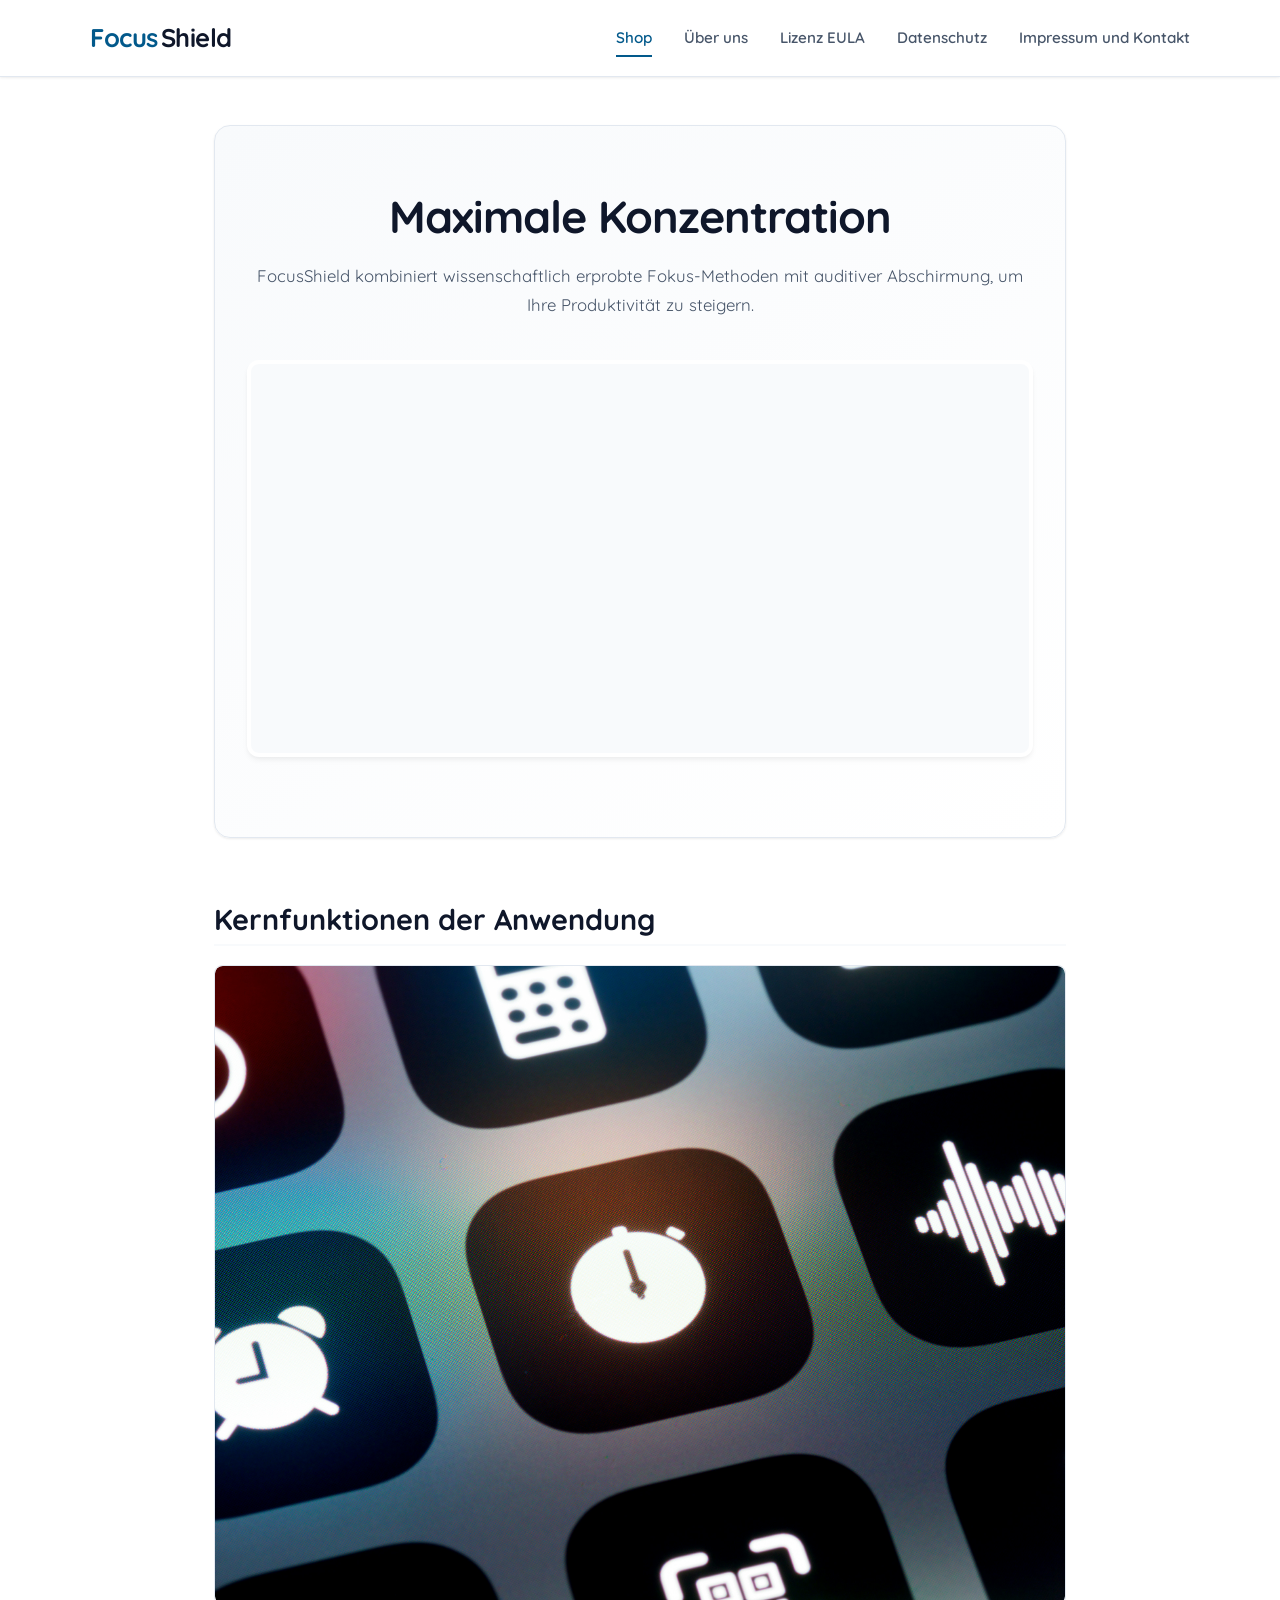
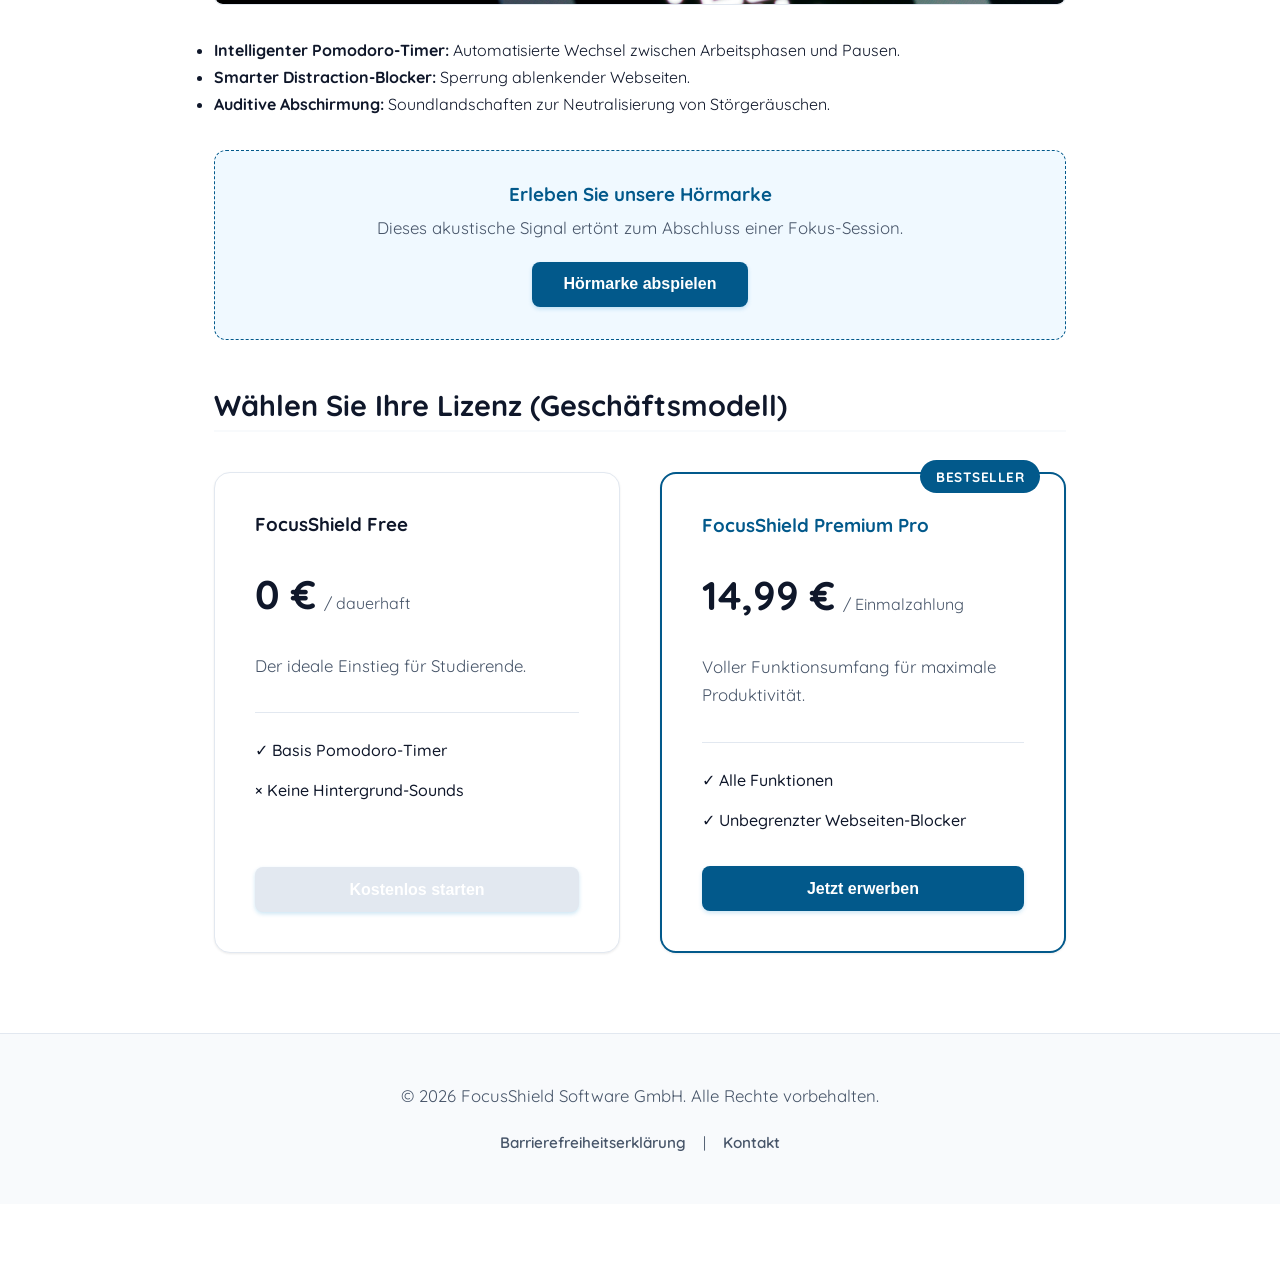
==== index.html @ ff103b46 "Add files via upload" ====
<!DOCTYPE html>
<html lang="de">
<head>
<meta charset="UTF-8">
<meta name="viewport" content="width=device-width, initial-scale=1.0">
<title>Startseite FocusShield Webshop</title>
<link rel="stylesheet" href="style.css">
</head>
<body>
<header role="banner">
    <div class="nav-container">
        <div class="logo">
            <a href="index.html" aria-label="FocusShield Startseite"><span>Focus</span>Shield</a>
        </div>
        <nav role="navigation" aria-label="Hauptnavigation">
            <ul>
                <li><a href="index.html" class="active">Shop</a></li>
                <li><a href="about.html" >Über uns</a></li>
                <li><a href="lizenz.html" >Lizenz EULA</a></li>
                <li><a href="datenschutz.html" >Datenschutz</a></li>
                <li><a href="impressum.html" >Impressum und Kontakt</a></li>
            </ul>
        </nav>
    </div>
</header>
<main id="main-content" role="main">
    <section class="hero">
<h1>Maximale Konzentration</h1>
<p>FocusShield kombiniert wissenschaftlich erprobte Fokus-Methoden mit auditiver Abschirmung, um Ihre Produktivität zu steigern.</p>
<!--Aufgabe 2-->
<div class="media-container">
    <video autoplay loop muted playsinline aria-label="Demonstrationsvideo: Fokus Hintergrund">
        <source src="344380_tiny.mp4" type="video/mp4">
    </video>
</div>
</section>

<section id="features">
<h2>Kernfunktionen der Anwendung</h2>
<ul>
    <div style="margin-bottom: 2rem; border-radius: 8px; overflow: hidden; border: 1px solid var(--border-color);">
        <img src="brett-jordan-0rXUP7Tg7nQ-unsplash.jpg" alt="Nahaufnahme eines Smartphone-Displays mit einem Timer-Icon" style="width: 100%; height: auto; display: block;">
    </div>
    <li><strong>Intelligenter Pomodoro-Timer:</strong> Automatisierte Wechsel zwischen Arbeitsphasen und Pausen.</li>
    <li><strong>Smarter Distraction-Blocker:</strong> Sperrung ablenkender Webseiten.</li>
    <li><strong>Auditive Abschirmung:</strong> Soundlandschaften zur Neutralisierung von Störgeräuschen.</li>
</ul>

<!-- Aufgabe 2 und 3 Demonstration der Hörmarke -->
<div class="interactive-box">
    <h3>Erleben Sie unsere Hörmarke</h3>
    <p>Dieses akustische Signal ertönt zum Abschluss einer Fokus-Session.</p>
    <button class="btn" onclick="document.getElementById('brand-sound').play()">Hörmarke abspielen</button>
    <audio id="brand-sound" preload="auto">
        <source src="https://actions.google.com/sounds/v1/alarms/digital_watch_alarm_long.ogg" type="audio/ogg">
    </audio>
</div>
</section>

<section id="shop">
<h2>Wählen Sie Ihre Lizenz (Geschäftsmodell)</h2>
<div class="shop-grid">
    <div class="card">
        <div>
            <h3>FocusShield Free</h3>
            <div class="price">0 € <span style="font-size:1rem; font-weight:normal; color:var(--text-muted);">/ dauerhaft</span></div>
            <p>Der ideale Einstieg für Studierende.</p>
            <ul class="features-list">
                <li>&check; Basis Pomodoro-Timer</li>
                <li>&times; Keine Hintergrund-Sounds</li>
            </ul>
        </div>
        <button class="btn" style="background-color: var(--border-color);" onclick="alert('Basisversion geladen!')">Kostenlos starten</button>
    </div>

    <div class="card featured">
        <div>
            <h3 style="color:var(--primary);">FocusShield Premium Pro</h3>
            <div class="price">14,99 € <span style="font-size:1rem; font-weight:normal; color:var(--text-muted);">/ Einmalzahlung</span></div>
            <p>Voller Funktionsumfang für maximale Produktivität.</p>
            <ul class="features-list">
                <li>&check; Alle Funktionen</li>
                <li>&check; Unbegrenzter Webseiten-Blocker</li>
            </ul>
        </div>
        <button class="btn" onclick="alert('Kaufprozess simuliert!')">Jetzt erwerben</button>
    </div>
</div>
</section>
</main>
<footer role="contentinfo">
    <p>&copy; 2026 FocusShield Software GmbH. Alle Rechte vorbehalten.</p>
    <nav aria-label="Fußzeilen-Navigation">
        <a href="barrierefreiheit.html" >Barrierefreiheitserklärung</a> | 
        <a href="impressum.html">Kontakt</a>
    </nav>
</footer>
</body>
</html>
---- style.css ----
/* FocusShield Webshop Stylesheet - WCAG 2.2 AA Compliant Palette (Light Mode - Polished) */
@import url('https://fonts.googleapis.com/css2?family=Quicksand:wght@400;500;600;700&display=swap');

:root {
    --bg-color: #ffffff;
    --card-bg: #f8fafc;
    --text-color: #0f172a;
    --text-muted: #475569;
    --primary: #02598b;    
    --primary-hover: #013f63;
    --border-color: #e2e8f0;
    --focus-ring: #0ea5e9;
    --shadow-sm: 0 1px 3px rgba(0,0,0,0.05), 0 1px 2px rgba(0,0,0,0.03);
    --shadow-md: 0 4px 6px -1px rgba(0,0,0,0.05), 0 2px 4px -1px rgba(0,0,0,0.03);
}

* {
    box-sizing: border-box;
    margin: 0;
    padding: 0;
}

body {
    font-family: 'Quicksand', system-ui, -apple-system, sans-serif;
    background-color: var(--bg-color);
    color: var(--text-color);
    line-height: 1.7;
    padding-bottom: 4rem;
    -webkit-font-smoothing: antialiased;
}

input:focus, select:focus, textarea:focus, button:focus, a:focus {
    outline: 3px solid var(--focus-ring);
    outline-offset: 3px;
    border-radius: 4px;
}

header {
    background-color: rgba(255, 255, 255, 0.95);
    backdrop-filter: blur(8px);
    border-bottom: 1px solid var(--border-color);
    padding: 1rem 2rem;
    position: sticky;
    top: 0;
    z-index: 100;
    box-shadow: var(--shadow-sm);
}

.nav-container {
    max-width: 1100px;
    margin: 0 auto;
    display: flex;
    justify-content: space-between;
    align-items: center;
}

.logo a {
    font-size: 1.6rem;
    font-weight: 700;
    color: var(--text-color);
    text-decoration: none;
    display: flex;
    align-items: center;
    gap: 0.2rem;
    letter-spacing: -0.5px;
}

.logo span { color: var(--primary); }

nav ul {
    display: flex;
    list-style: none;
    gap: 2rem;
}

nav a {
    color: var(--text-muted);
    text-decoration: none;
    font-weight: 600;
    font-size: 0.95rem;
    padding: 0.5rem 0;
    transition: color 0.3s ease, border-color 0.3s ease;
    border-bottom: 2px solid transparent;
}

nav a:hover, nav a.active {
    color: var(--primary);
    border-bottom: 2px solid var(--primary);
}

main {
    max-width: 900px;
    margin: 3rem auto;
    padding: 0 1.5rem;
}

h1, h2, h3 {
    margin-bottom: 1.2rem;
    font-weight: 700;
    color: var(--text-color);
    line-height: 1.2;
}

h1 { font-size: 2.8rem; letter-spacing: -1px; }
h2 {
    font-size: 1.8rem;
    margin-top: 3rem;
    padding-bottom: 0.5rem;
    border-bottom: 2px solid var(--card-bg);
}
p { margin-bottom: 1.2rem; color: var(--text-muted); font-size: 1.05rem; }

.hero {
    text-align: center;
    padding: 4rem 2rem;
    background: linear-gradient(145deg, var(--card-bg) 0%, #ffffff 100%);
    border-radius: 16px;
    margin-bottom: 4rem;
    border: 1px solid var(--border-color);
    box-shadow: var(--shadow-sm);
}

.media-container {
    margin: 2.5rem auto 1rem;
    max-width: 800px;
    border-radius: 12px;
    overflow: hidden;
    border: 4px solid #ffffff;
    box-shadow: var(--shadow-md);
    background-color: var(--card-bg);
}
video, img { width: 100%; display: block; border-radius: 8px; }

.interactive-box {
    background-color: #f0f9ff;
    padding: 2rem;
    border-radius: 12px;
    border: 1px dashed var(--primary);
    margin: 2rem 0;
    text-align: center;
}
.interactive-box h3 { color: var(--primary); margin-bottom: 0.5rem; }

button.btn, .btn {
    background-color: var(--primary);
    color: #ffffff;
    border: none;
    padding: 0.85rem 2rem;
    font-size: 1rem;
    font-weight: 700;
    border-radius: 8px;
    cursor: pointer;
    transition: all 0.2s ease;
    display: inline-block;
    text-decoration: none;
    box-shadow: 0 2px 4px rgba(2, 132, 199, 0.2);
}
button.btn:hover, .btn:hover {
    background-color: var(--primary-hover);
    transform: translateY(-2px);
    box-shadow: 0 4px 6px rgba(2, 132, 199, 0.3);
}

.shop-grid {
    display: grid;
    grid-template-columns: repeat(auto-fit, minmax(320px, 1fr));
    gap: 2.5rem;
    margin-top: 2.5rem;
}

.card {
    background-color: #ffffff;
    border: 1px solid var(--border-color);
    border-radius: 16px;
    padding: 2.5rem;
    display: flex;
    flex-direction: column;
    justify-content: space-between;
    transition: transform 0.3s ease, box-shadow 0.3s ease;
    box-shadow: var(--shadow-sm);
}

.card:hover {
    transform: translateY(-5px);
    box-shadow: var(--shadow-md);
}

.card.featured {
    border-color: var(--primary);
    border-width: 2px;
    position: relative;
}

.card.featured::before {
    content: "Bestseller";
    position: absolute;
    top: -14px;
    right: 24px;
    background-color: var(--primary);
    color: white;
    padding: 0.3rem 1rem;
    font-size: 0.85rem;
    font-weight: 700;
    border-radius: 20px;
    text-transform: uppercase;
    letter-spacing: 0.5px;
}

.price {
    font-size: 2.5rem;
    font-weight: 700;
    color: var(--text-color);
    margin: 1.5rem 0;
    display: flex;
    align-items: baseline;
    gap: 0.5rem;
}

.features-list { list-style: none; margin: 2rem 0; padding-top: 1.5rem; border-top: 1px solid var(--border-color); }
.features-list li { margin-bottom: 0.8rem; color: var(--text-color); font-weight: 500; display: flex; align-items: center; gap: 0.5rem; }

.form-group { margin-bottom: 1.5rem; }
label { display: block; margin-bottom: 0.5rem; font-weight: 600; color: var(--text-color); }
input, textarea, select {
    width: 100%;
    padding: 0.9rem;
    background-color: #ffffff;
    border: 1px solid var(--border-color);
    color: var(--text-color);
    border-radius: 8px;
    font-family: inherit;
    transition: border-color 0.2s ease, box-shadow 0.2s ease;
}
input:focus, textarea:focus {
    border-color: var(--primary);
    box-shadow: 0 0 0 3px rgba(2, 132, 199, 0.1);
}

table { width: 100%; border-collapse: separate; border-spacing: 0; margin: 2rem 0; border: 1px solid var(--border-color); border-radius: 8px; overflow: hidden; }
th, td { padding: 1.2rem; text-align: left; border-bottom: 1px solid var(--border-color); }
th { background-color: var(--card-bg); color: var(--text-color); font-weight: 700; }
tr:last-child td { border-bottom: none; }
tr:nth-child(even) { background-color: #fbfcfd; }

footer {
    background-color: var(--card-bg);
    border-top: 1px solid var(--border-color);
    padding: 3rem 2rem;
    text-align: center;
    font-size: 0.95rem;
    color: var(--text-muted);
    margin-top: 5rem;
}
footer nav { margin-top: 1rem; }
footer nav a {
    color: var(--text-muted);
    margin: 0 0.8rem;
    text-decoration: none;
    font-weight: 600;
}
footer nav a:hover { color: var(--primary); text-decoration: underline; }
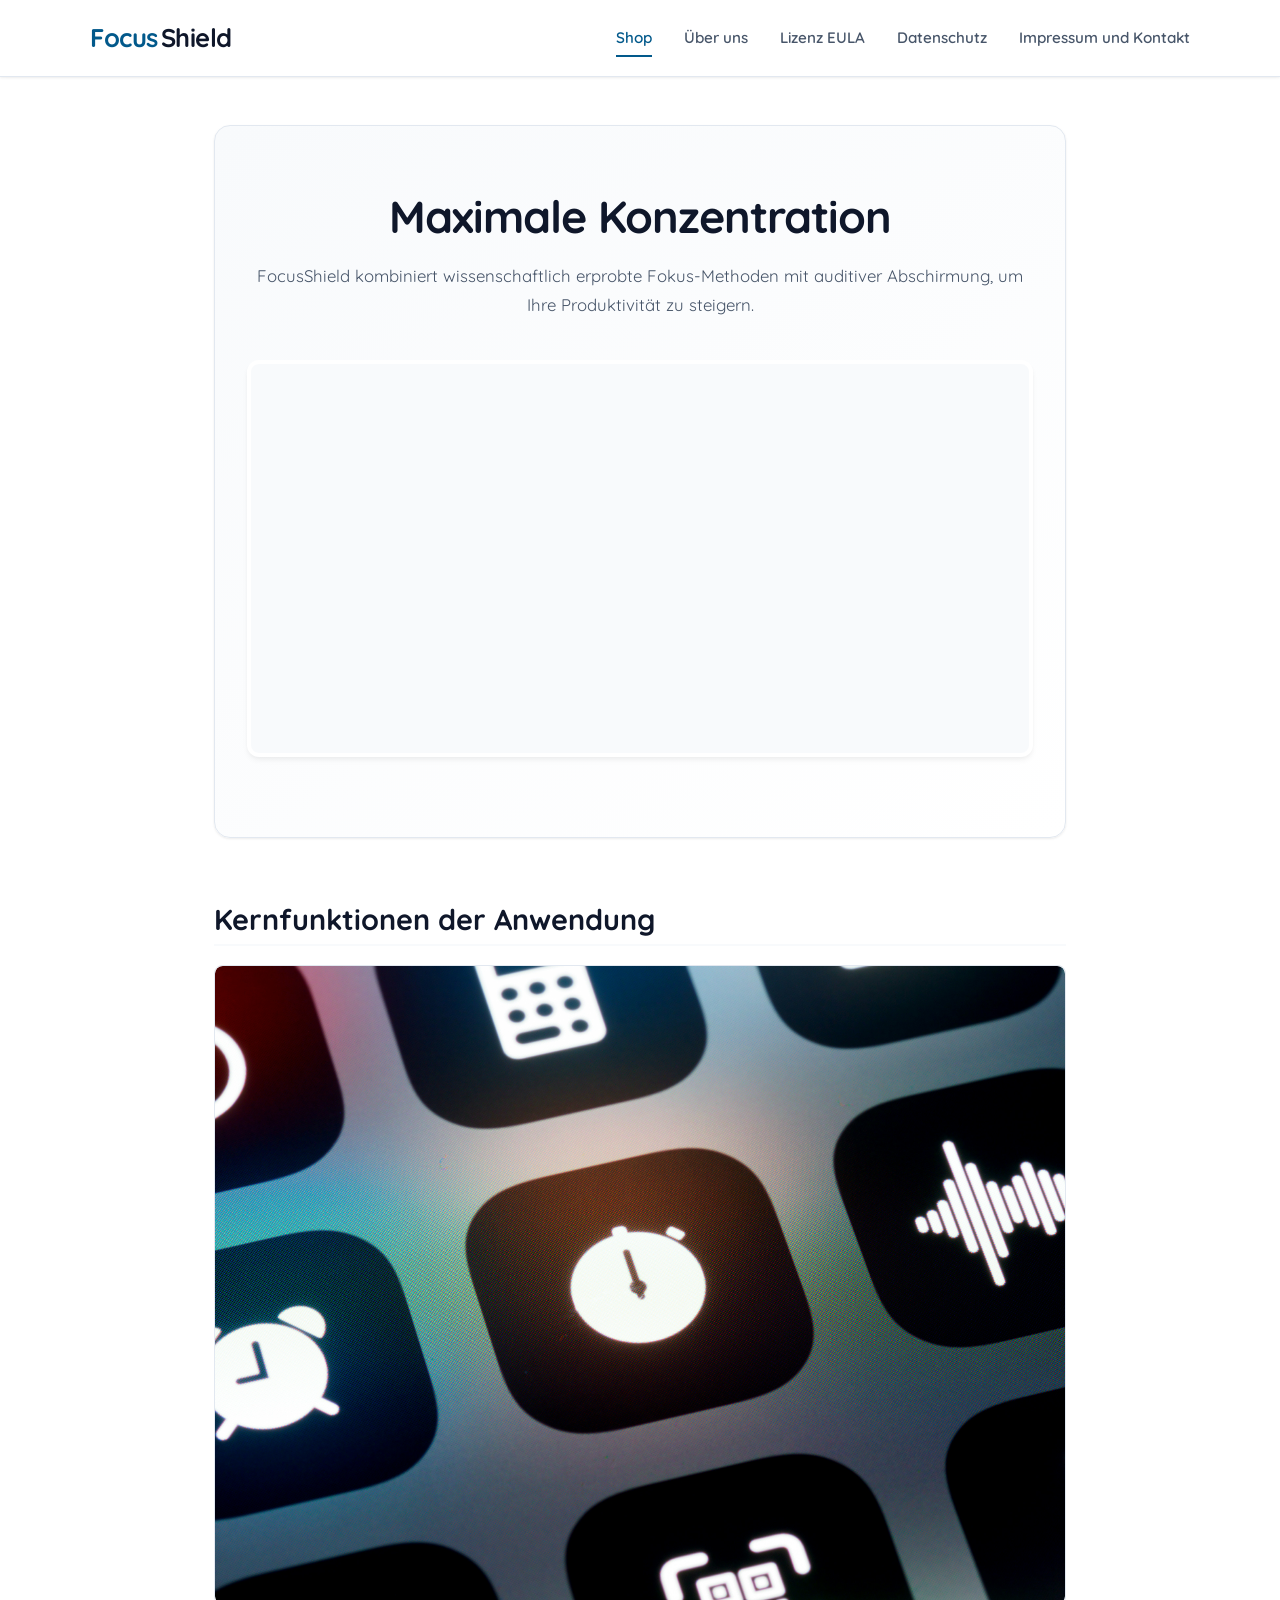
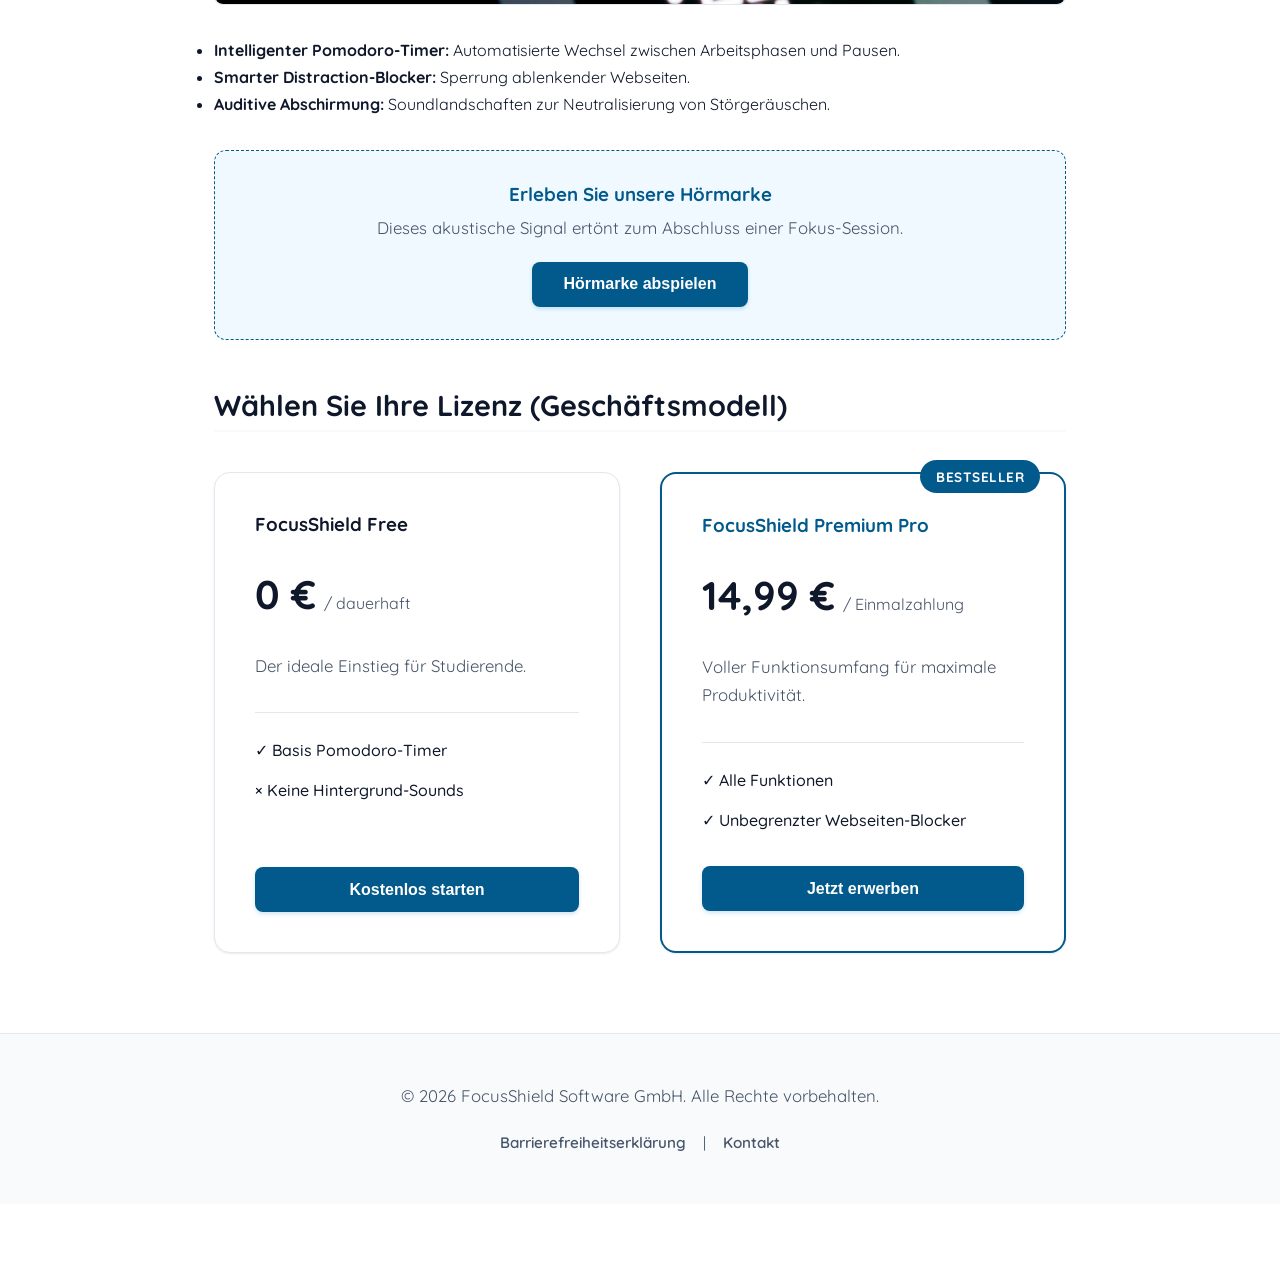
==== commit 8a83a92a: "Update index.html" ====
--- a/index.html
+++ b/index.html
@@ -70,7 +70,7 @@
                 <li>&times; Keine Hintergrund-Sounds</li>
             </ul>
         </div>
-        <button class="btn" style="background-color: var(--border-color);" onclick="alert('Basisversion geladen!')">Kostenlos starten</button>
+        <button class="btn" onclick="alert('Basisversion geladen!')">Kostenlos starten</button>
     </div>
 
     <div class="card featured">
